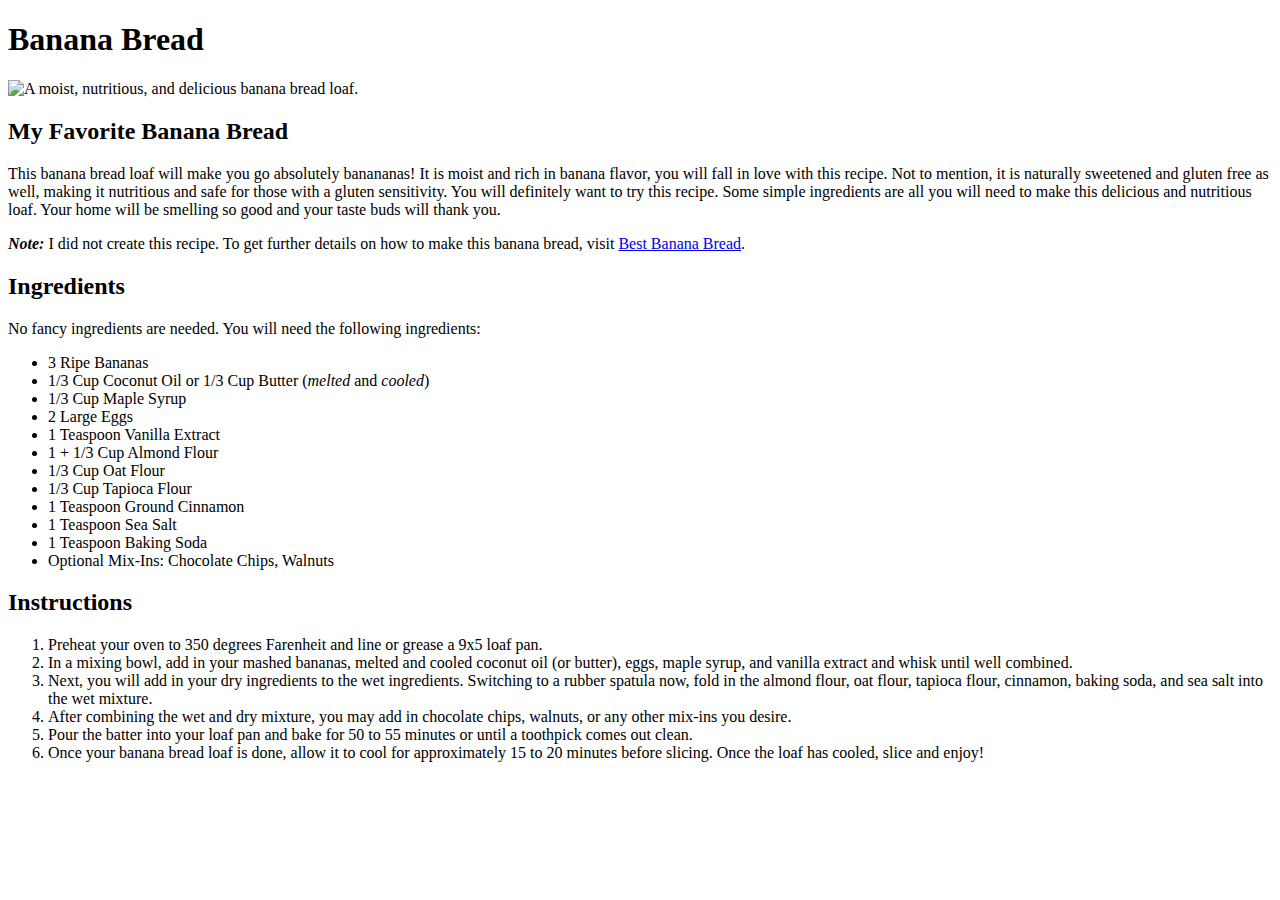
==== recipes/bananabread.html @ c7ac4339 "Add link to original recipe" ====
<!DOCTYPE html>
<html lang="eng">
    <head>
        <meta charset="utf-8">
        <title>Nutritious and Delicious Banana Bread</title>
    </head>

    <body>
        <h1>Banana Bread</h1>
        <img src="../images/bananabread.jpg" alt="A moist, nutritious, and delicious banana bread loaf.">
    </body>

    <body>
        <h2>My Favorite Banana Bread</h2>
        <p>This banana bread loaf will make you go absolutely banananas! It is moist and rich in banana flavor, you will 
            fall in love with this recipe. Not to mention, it is naturally sweetened and gluten free as well, making it
            nutritious and safe for those with a gluten sensitivity. You will definitely want to try this recipe. Some
            simple ingredients are all you will need to make this delicious and nutritious loaf. Your home will be smelling
            so good and your taste buds will thank you. </p>
        
        <p><strong><em>Note: </em></strong>I did not create this recipe. To get further details on how to make this banana
            bread, visit <a href="https://gatherednutrition.com/the-best-banana-bread/">Best Banana Bread</a>.</p>
        
        <!-- Don't forget to give credits to GatheredNutrition for this recipe. -->
    </body>

    <body>
        <h2>Ingredients</h2>
        <p>No fancy ingredients are needed. You will need the following ingredients:</p>
        <ul>
            <li>3 Ripe Bananas</li>
            <li>1/3 Cup Coconut Oil or 1/3 Cup Butter (<em>melted</em> and <em>cooled</em>)</li>
            <li>1/3 Cup Maple Syrup</li>
            <li>2 Large Eggs</li>
            <li>1 Teaspoon Vanilla Extract</li>
            <li>1 + 1/3 Cup Almond Flour</li>
            <li>1/3 Cup Oat Flour</li>
            <li>1/3 Cup Tapioca Flour</li>
            <li>1 Teaspoon Ground Cinnamon</li>
            <li>1 Teaspoon Sea Salt</li>
            <li>1 Teaspoon Baking Soda</li>
            <li>Optional Mix-Ins: Chocolate Chips, Walnuts</li>
        </ul>
    </body>

    <body>
        <h2>Instructions</h2>
        <ol>
            <li>Preheat your oven to 350 degrees Farenheit and line or grease a 9x5 loaf pan.</li>
            <li>In a mixing bowl, add in your mashed bananas, melted and cooled coconut oil (or butter), eggs, maple syrup, and vanilla 
                extract and whisk until well combined.</li>
            <li>Next, you will add in your dry ingredients to the wet ingredients. Switching to a rubber spatula now, fold 
                in the almond flour, oat flour, tapioca flour, cinnamon, baking soda, and sea salt into the wet mixture.</li>
            <li>After combining the wet and dry mixture, you may add in chocolate chips, walnuts, or any other mix-ins you
                desire.</li>
            <li>Pour the batter into your loaf pan and bake for 50 to 55 minutes or until a toothpick comes out clean.</li>
            <li>Once your banana bread loaf is done, allow it to cool for approximately 15 to 20 minutes before slicing. 
                Once the loaf has cooled, slice and enjoy!</li>
        </ol>
    </body>
</html>
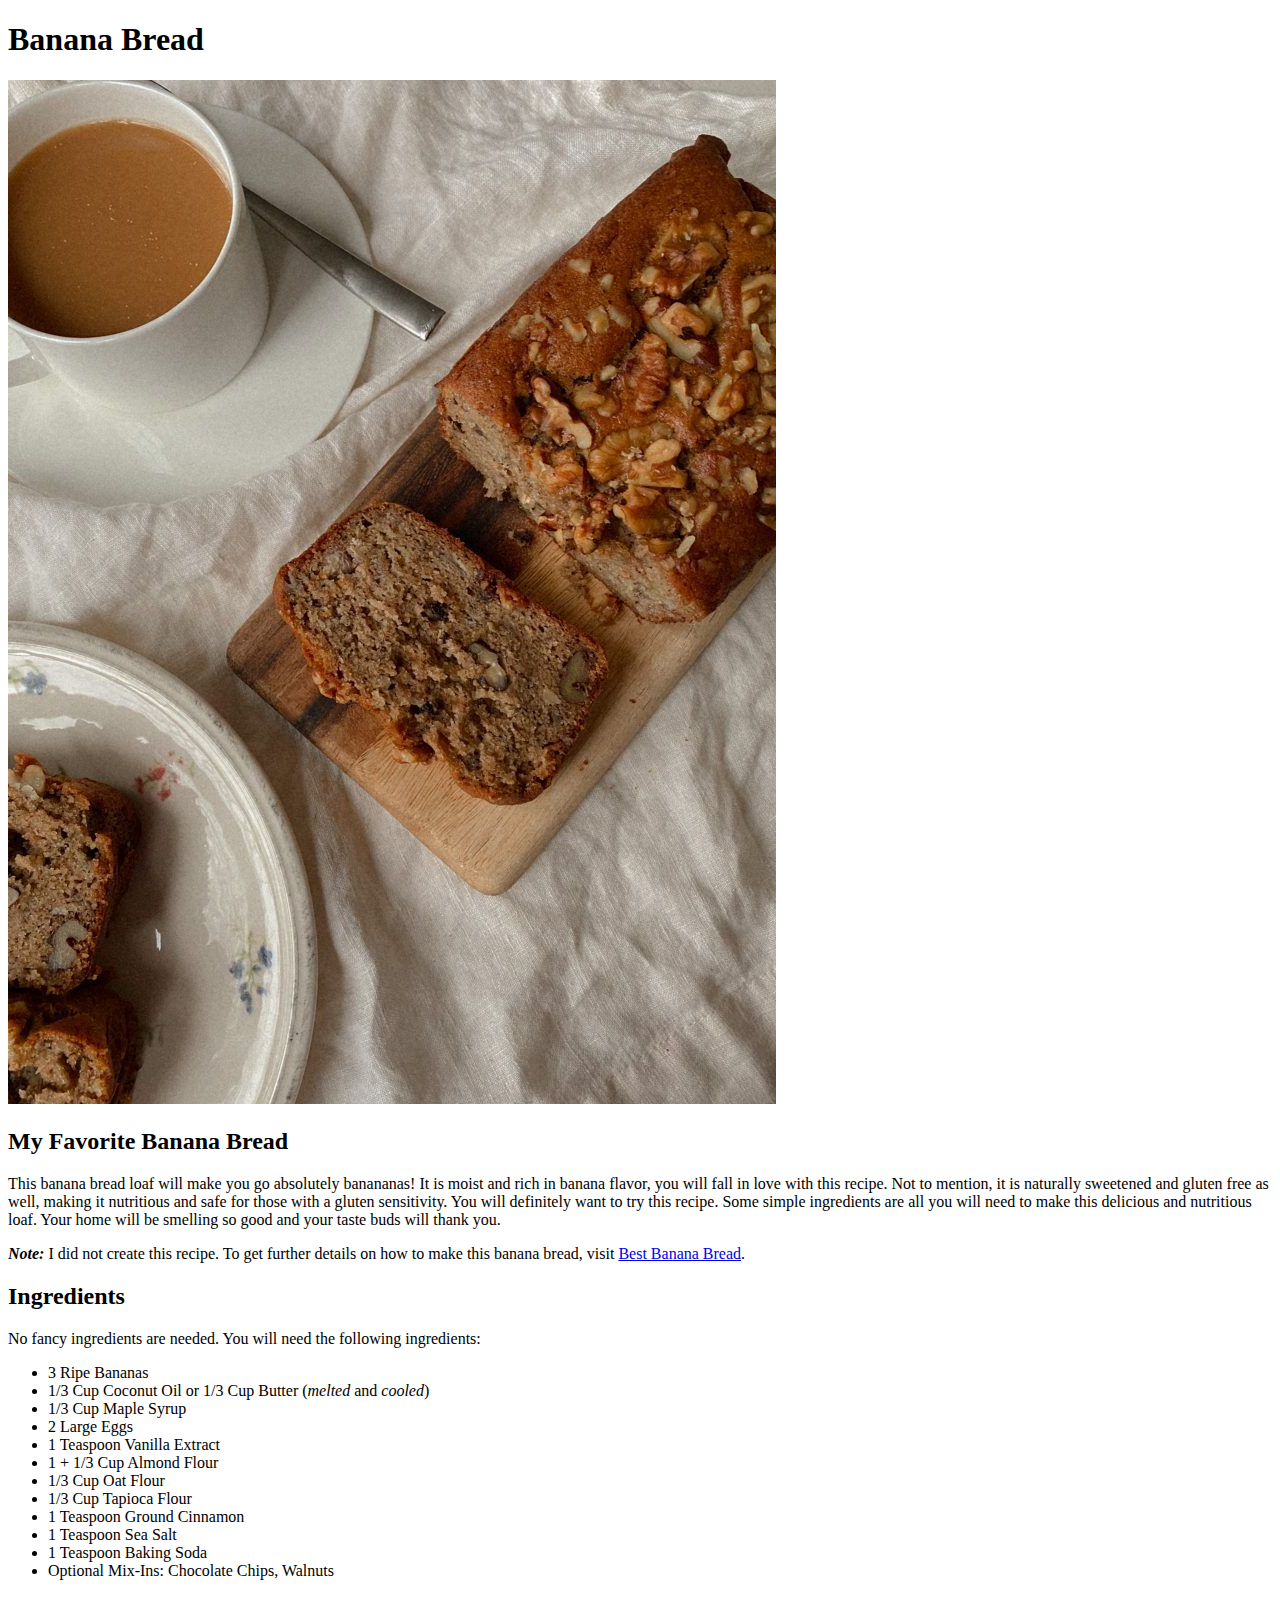
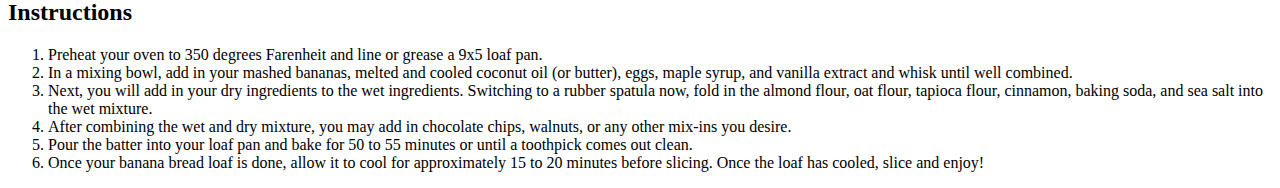
==== commit caf5e6fb: "Correct error when linking image" ====
--- a/recipes/bananabread.html
+++ b/recipes/bananabread.html
@@ -7,7 +7,7 @@
 
     <body>
         <h1>Banana Bread</h1>
-        <img src="../images/bananabread.jpg" alt="A moist, nutritious, and delicious banana bread loaf.">
+        <img src="../images/BananaBread.jpg" alt="A moist, nutritious, and delicious banana bread loaf.">
     </body>
 
     <body>
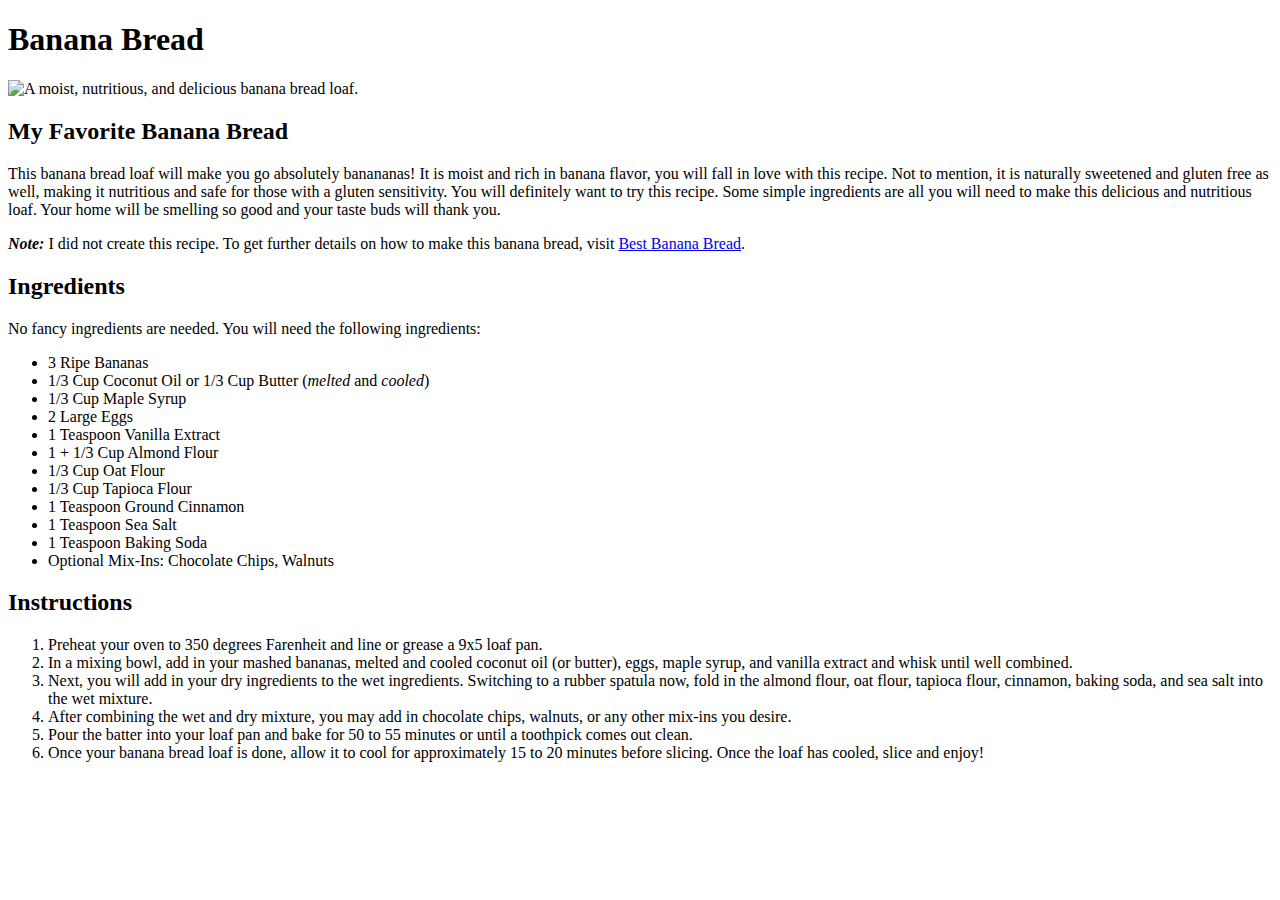
==== commit f4e984e2: "Correct error when linking image" ====
--- a/recipes/bananabread.html
+++ b/recipes/bananabread.html
@@ -7,7 +7,7 @@
 
     <body>
         <h1>Banana Bread</h1>
-        <img src="../images/BananaBread.jpg" alt="A moist, nutritious, and delicious banana bread loaf.">
+        <img src="../images/bananabread.jpg" alt="A moist, nutritious, and delicious banana bread loaf.">
     </body>
 
     <body>
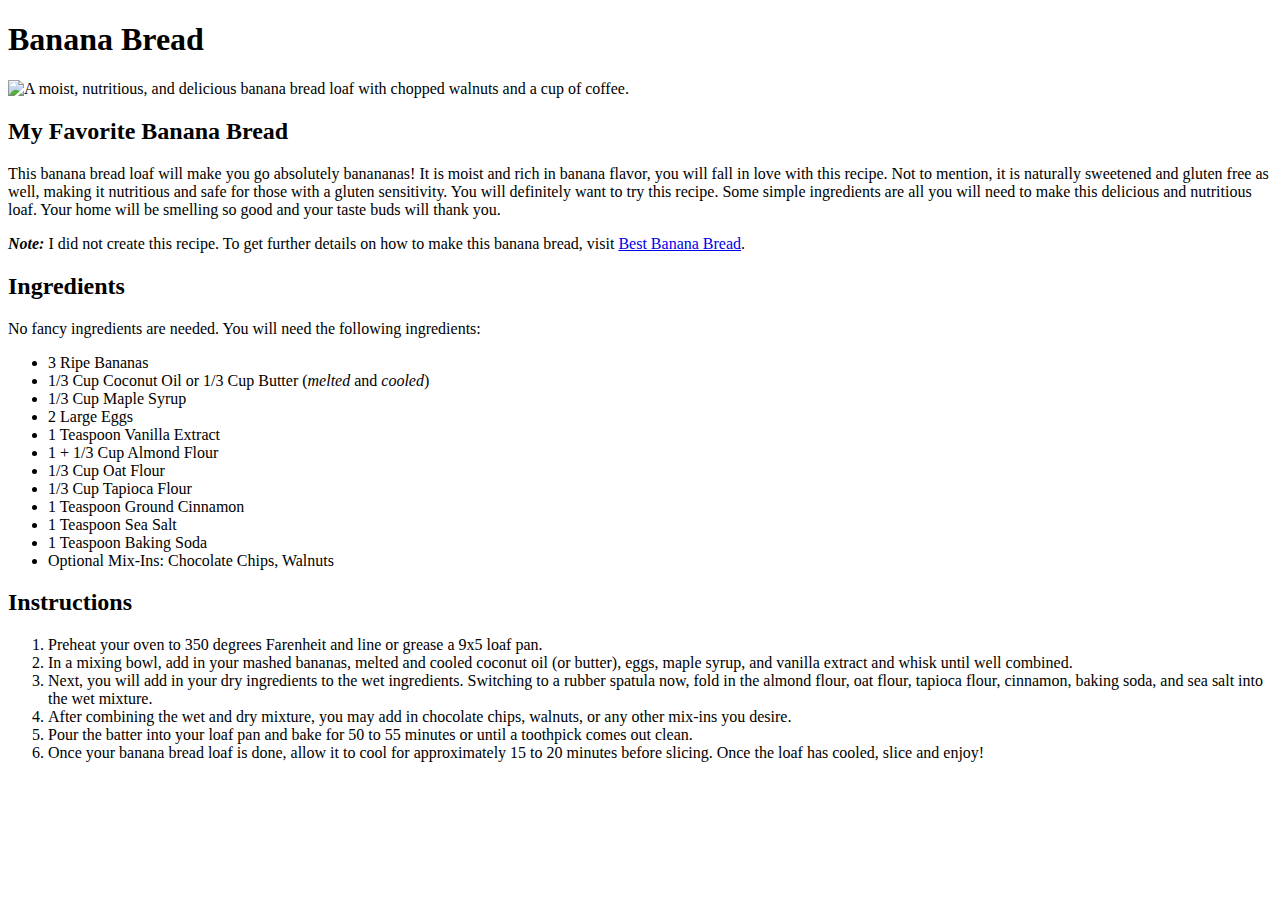
==== commit eb6095dd: "Add further details to alt text" ====
--- a/recipes/bananabread.html
+++ b/recipes/bananabread.html
@@ -7,7 +7,8 @@
 
     <body>
         <h1>Banana Bread</h1>
-        <img src="../images/bananabread.jpg" alt="A moist, nutritious, and delicious banana bread loaf.">
+        <img src="../images/bananabread.jpg" alt="A moist, nutritious, and delicious banana bread loaf with 
+        chopped walnuts and a cup of coffee.">
     </body>
 
     <body>
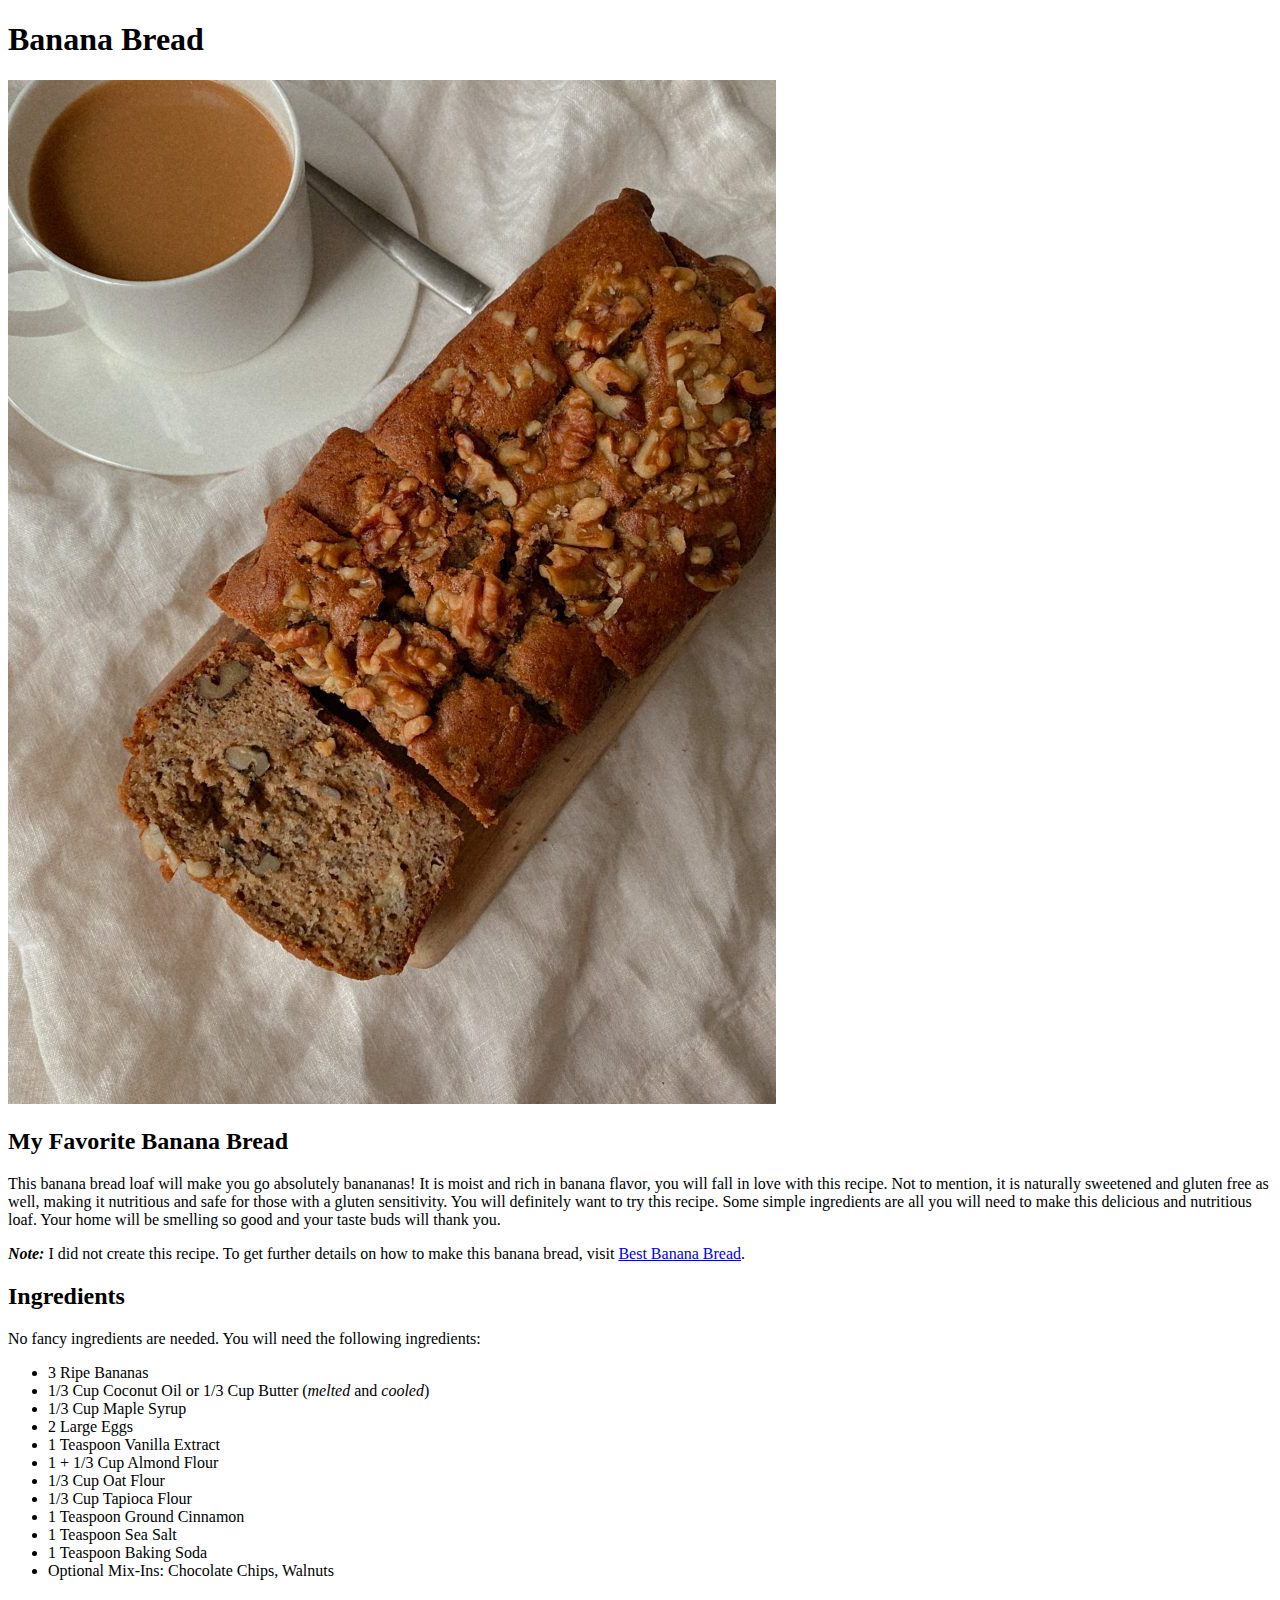
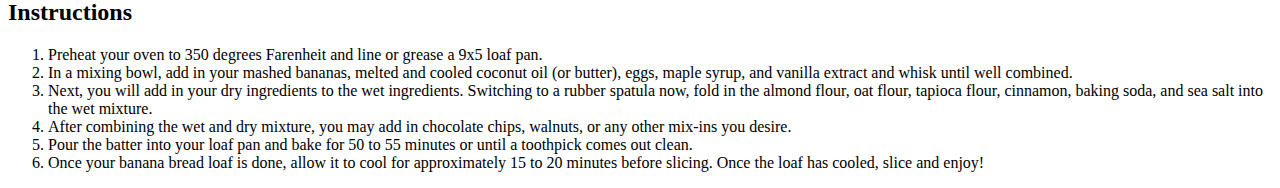
==== commit d37a0f74: "Troubleshoot image link" ====
--- a/recipes/bananabread.html
+++ b/recipes/bananabread.html
@@ -7,7 +7,7 @@
 
     <body>
         <h1>Banana Bread</h1>
-        <img src="../images/bananabread.jpg" alt="A moist, nutritious, and delicious banana bread loaf with 
+        <img src="../images/BananaBread.jpg" alt="A moist, nutritious, and delicious banana bread loaf with 
         chopped walnuts and a cup of coffee.">
     </body>
 
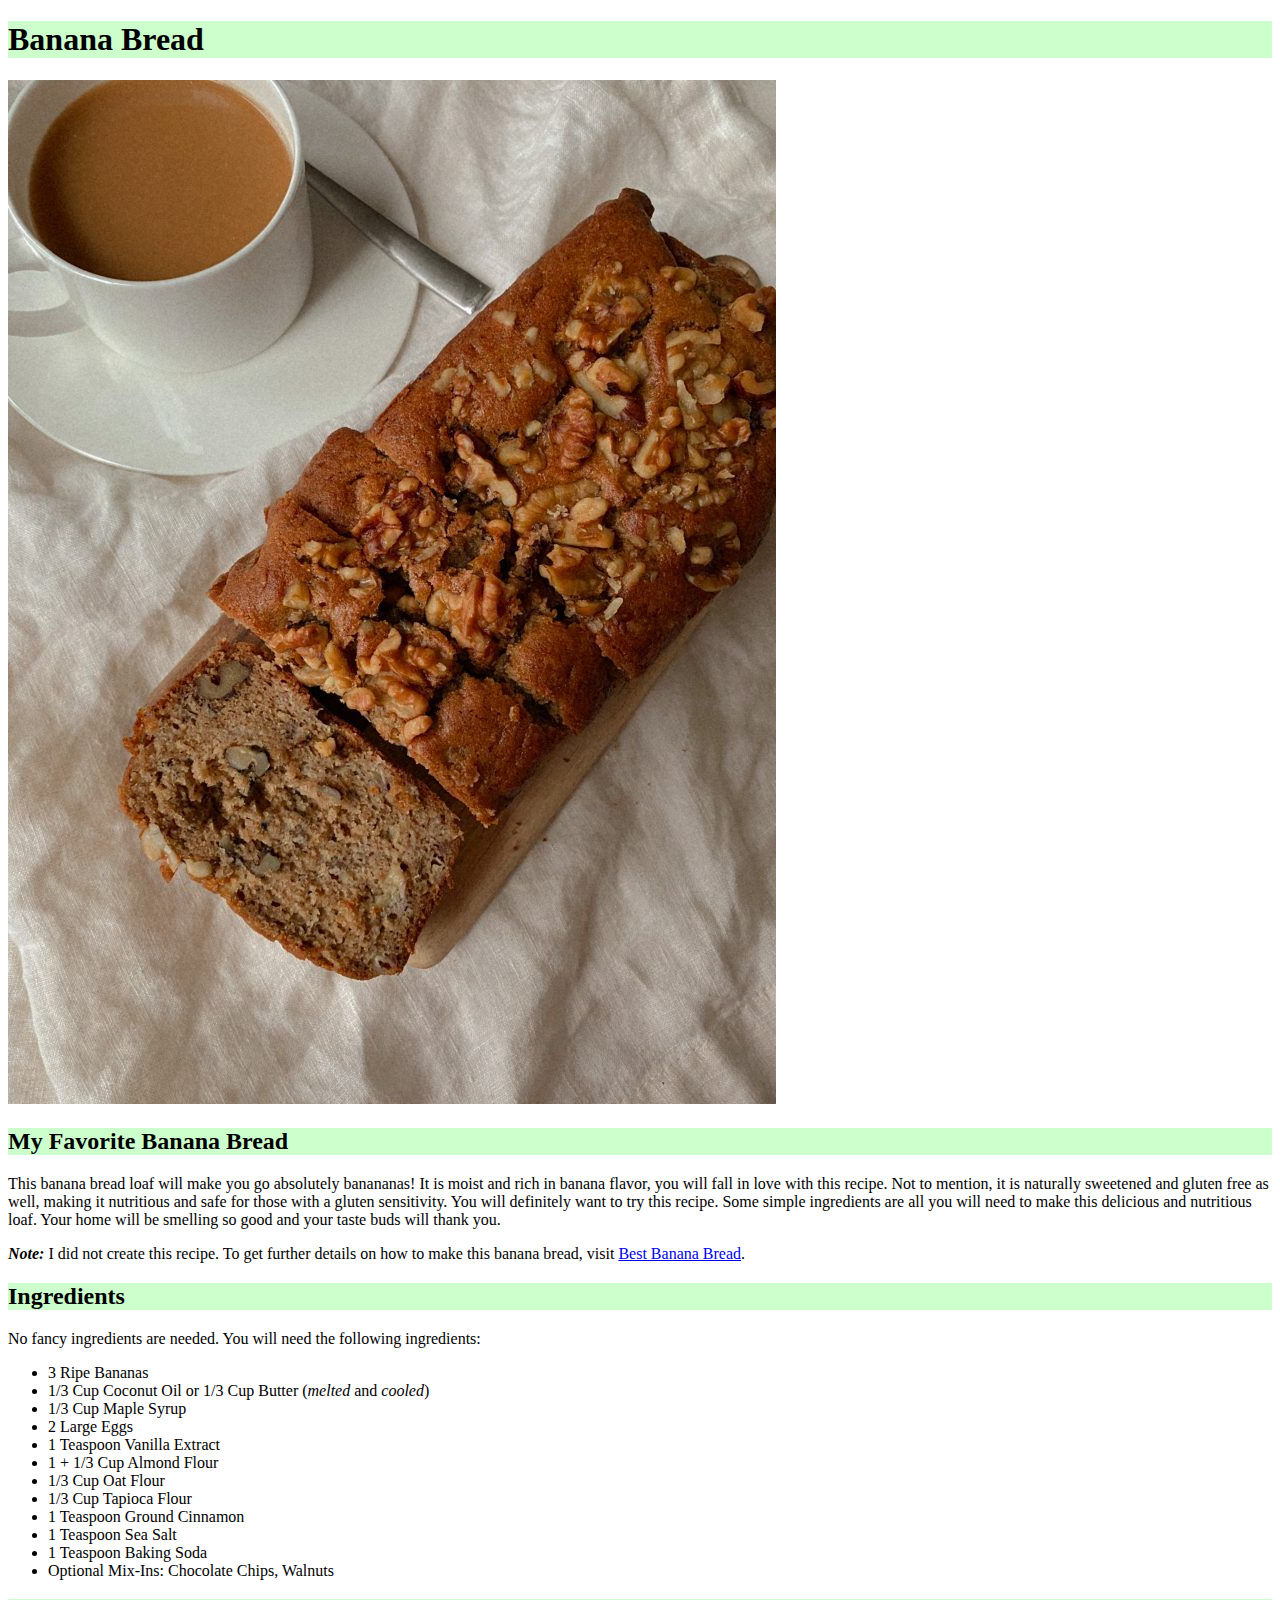
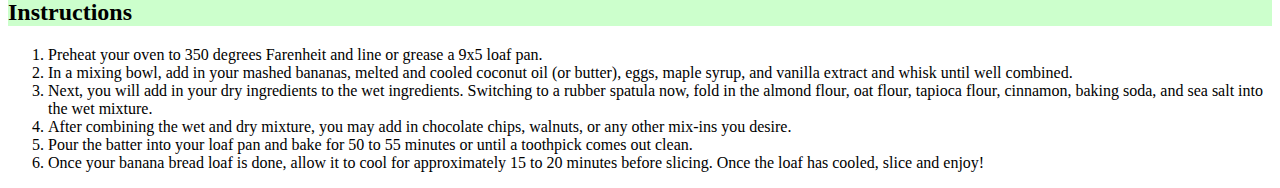
==== commit b3f27fda: "Add css to recipe page" ====
--- a/recipes/bananabread.html
+++ b/recipes/bananabread.html
@@ -3,16 +3,17 @@
     <head>
         <meta charset="utf-8">
         <title>Nutritious and Delicious Banana Bread</title>
+        <link rel="stylesheet" href="../style.css">
     </head>
 
     <body>
-        <h1>Banana Bread</h1>
+        <h1 class="banana-bread">Banana Bread</h1>
         <img src="../images/BananaBread.jpg" alt="A moist, nutritious, and delicious banana bread loaf with 
         chopped walnuts and a cup of coffee.">
     </body>
 
     <body>
-        <h2>My Favorite Banana Bread</h2>
+        <h2 class="favorite">My Favorite Banana Bread</h2>
         <p>This banana bread loaf will make you go absolutely banananas! It is moist and rich in banana flavor, you will 
             fall in love with this recipe. Not to mention, it is naturally sweetened and gluten free as well, making it
             nutritious and safe for those with a gluten sensitivity. You will definitely want to try this recipe. Some
@@ -26,7 +27,7 @@
     </body>
 
     <body>
-        <h2>Ingredients</h2>
+        <h2 class="ingredients">Ingredients</h2>
         <p>No fancy ingredients are needed. You will need the following ingredients:</p>
         <ul>
             <li>3 Ripe Bananas</li>
@@ -45,7 +46,7 @@
     </body>
 
     <body>
-        <h2>Instructions</h2>
+        <h2 class="instructions">Instructions</h2>
         <ol>
             <li>Preheat your oven to 350 degrees Farenheit and line or grease a 9x5 loaf pan.</li>
             <li>In a mixing bowl, add in your mashed bananas, melted and cooled coconut oil (or butter), eggs, maple syrup, and vanilla 
--- a/style.css
+++ b/style.css
@@ -0,0 +1,29 @@
+.odin-recipes {
+    color: black;
+    background-color: rgba(0,0,255,0.2);
+    font-family: 'Times New Roman', Times, serif
+}
+
+.banana-bread,
+.favorite,
+.ingredients,
+.instructions {
+    background-color: rgba(0,255,0,0.2);
+    font-family: 'Times New Roman', Times, serif;
+}
+
+.blueberry-banana,
+.smoothie-ingredients,
+.smoothie-instructions {
+    color: black;
+    background-color: rgba(0,0,255,0.1);
+    font-family: 'Times New Roman', Times, serif;
+}
+
+.fav-ccc,
+.ccc-ingredients,
+.ccc-instructions {
+    color: black;
+    background-color: rgba(255,255,0,0.3);
+    font-family: 'Times New Roman', Times, serif;
+}